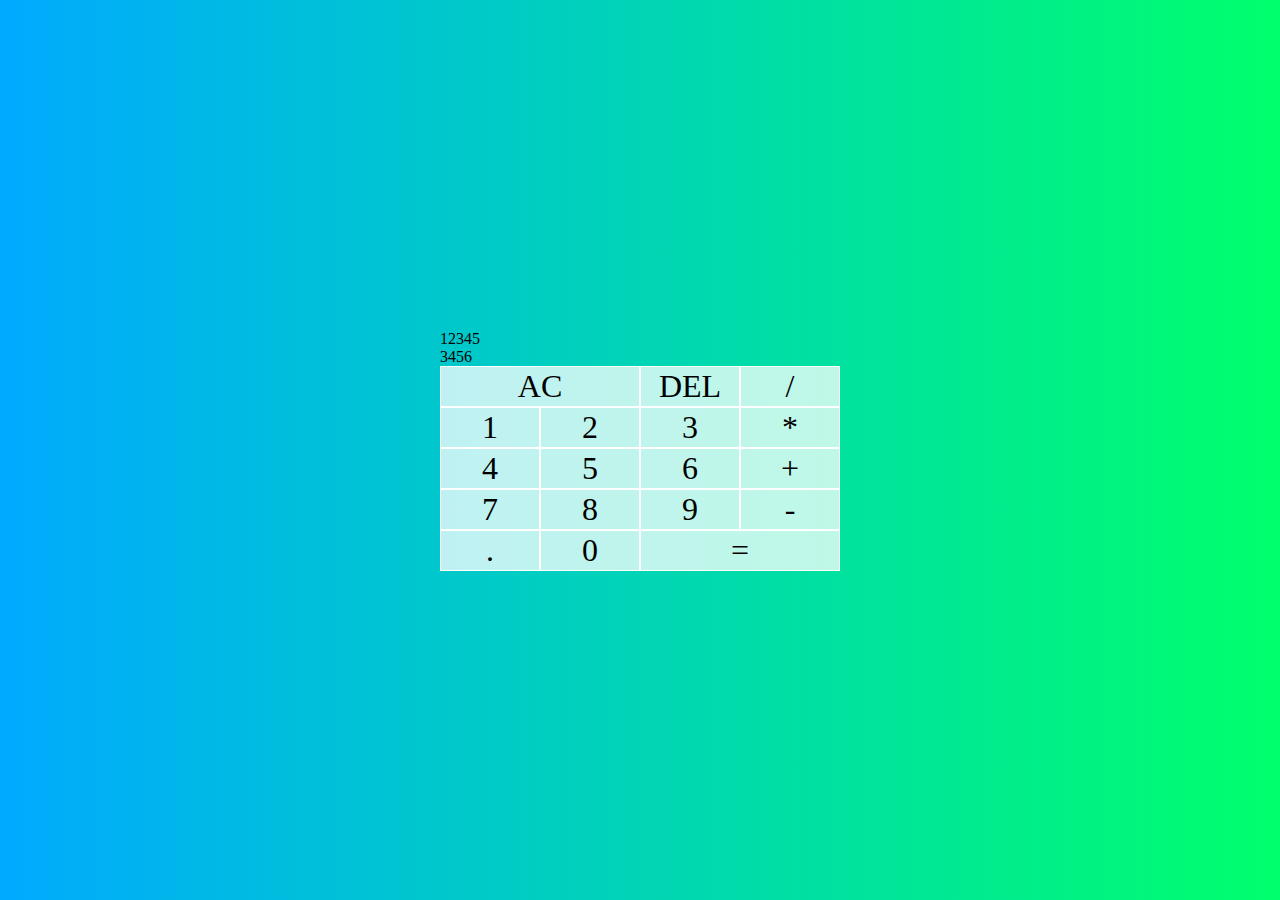
==== Calculator/index.html @ 91e5857d "Working on calculator project" ====
<!DOCTYPE html>
<html lang="en">
<head>
    <meta charset="UTF-8">
    <meta name="viewport" content="width=device-width, initial-scale=1.0">
    <link rel="stylesheet" href="style.css">
    <title>Calculator</title>
</head>
<body>
    <div class="calculator-grid">
        <div class="output">
            <div class="previous-operand">12345</div>
            <div class="current-operand">3456</div>
        </div>
        <button class="span-two">AC</button>
        <button>DEL</button>
        <button>/</button>
        <button>1</button>
        <button>2</button>
        <button>3</button>
        <button>*</button>
        <button>4</button>
        <button>5</button>
        <button>6</button>
        <button>+</button>
        <button>7</button>
        <button>8</button>
        <button>9</button>
        <button>-</button>
        <button>.</button>
        <button>0</button>
        <button class="span-two">=</button>

    </div>
    <script src="script.js"></script>
</body>
</html>
---- Calculator/style.css ----
*,*::after,*::before{
    box-sizing: border-box;
    font-weight: normal;
    font-family: Georgia, 'Times New Roman', Times, serif;
}

body{
    margin: 0;
    padding: 0;
    background: linear-gradient(to right, #00AAFF,#00FF6C);
}
.calculator-grid{
    display: grid;
    justify-content: center;
    align-content: center;
    min-height: 100vh;
    grid-template-columns: repeat(4,100px);
    grid-template-rows: minmax(120px,auto), repeat(5,100px);

}
.calculator-grid > button {
    cursor: pointer;
    font-size: 2rem;
    border: 1px solid #fff;
    outline: none;
    background-color: rgba(255, 255, 255, .75);
}
.calculator-grid button:hover{
    background-color: rgba(255, 255, 255, .9);
}
.span-two{
    grid-column: span 2;
}
.output{
    grid-column: 1/-1;
}
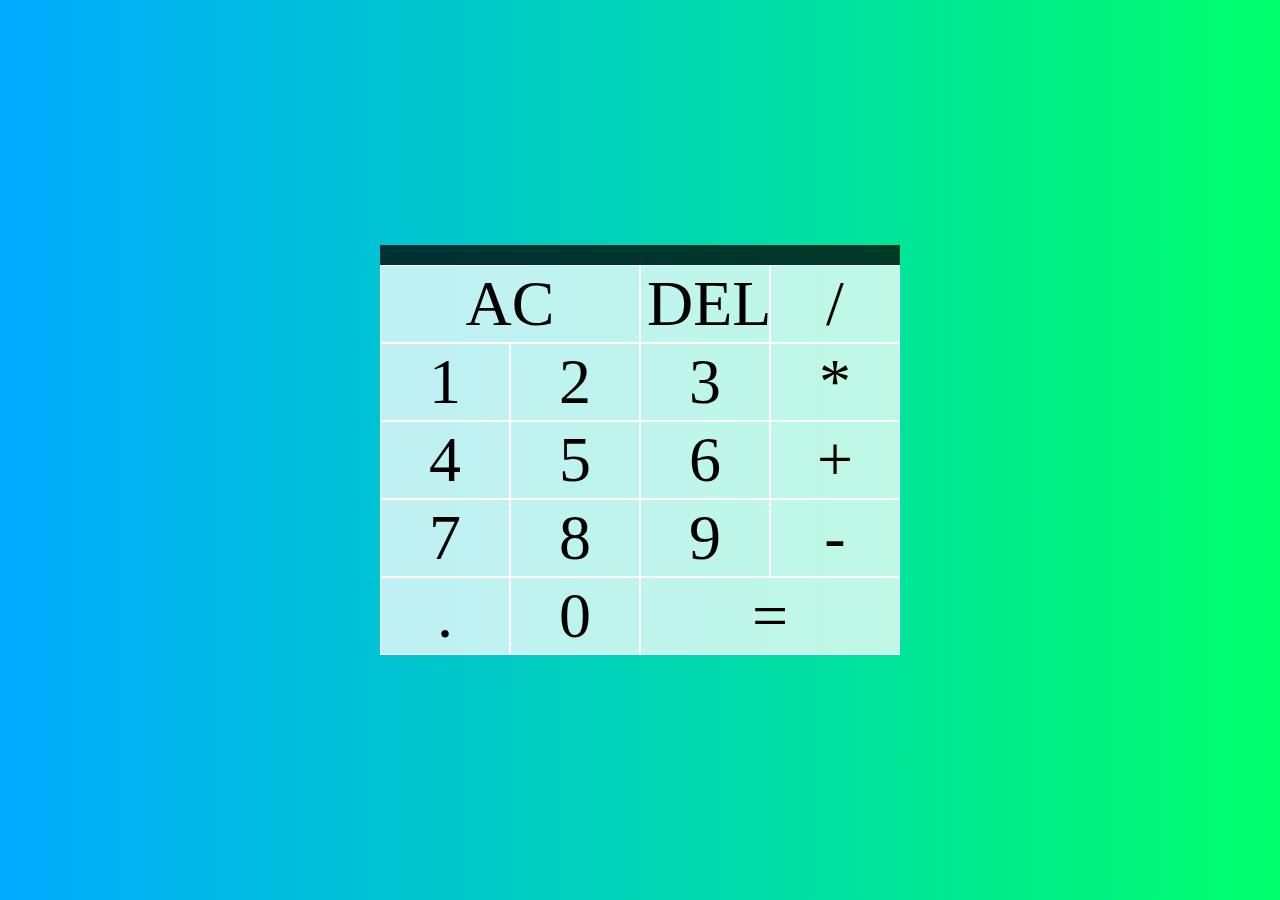
==== commit 8067a102: "Working on calculator project" ====
--- a/Calculator/index.html
+++ b/Calculator/index.html
@@ -8,29 +8,30 @@
 </head>
 <body>
     <div class="calculator-grid">
+
         <div class="output">
-            <div class="previous-operand">12345</div>
-            <div class="current-operand">3456</div>
+            <div data-previous-operand class="previous-operand"></div>
+            <div data-current-operand class="current-operand"></div>
         </div>
-        <button class="span-two">AC</button>
-        <button>DEL</button>
-        <button>/</button>
-        <button>1</button>
-        <button>2</button>
-        <button>3</button>
-        <button>*</button>
-        <button>4</button>
-        <button>5</button>
-        <button>6</button>
-        <button>+</button>
-        <button>7</button>
-        <button>8</button>
-        <button>9</button>
-        <button>-</button>
-        <button>.</button>
-        <button>0</button>
-        <button class="span-two">=</button>
 
+        <button data-all-clear class="span-two">AC</button>
+        <button data-delete>DEL</button>
+        <button data-opearation >/</button>
+        <button data-number>1</button>
+        <button data-number>2</button>
+        <button data-number>3</button>
+        <button data-opearation>*</button>
+        <button data-number>4</button>
+        <button data-number>5</button>
+        <button data-number>6</button>
+        <button data-opearation>+</button>
+        <button data-number>7</button>
+        <button data-number>8</button>
+        <button data-number>9</button>
+        <button data-opearation>-</button>
+        <button data-number>.</button>
+        <button data-number>0</button>
+        <button data-equals class="span-two">=</button>
     </div>
     <script src="script.js"></script>
 </body>
--- a/Calculator/style.css
+++ b/Calculator/style.css
@@ -14,13 +14,13 @@
     justify-content: center;
     align-content: center;
     min-height: 100vh;
-    grid-template-columns: repeat(4,100px);
+    grid-template-columns: repeat(4,130px);
     grid-template-rows: minmax(120px,auto), repeat(5,100px);
 
 }
 .calculator-grid > button {
     cursor: pointer;
-    font-size: 2rem;
+    font-size: 4rem;
     border: 1px solid #fff;
     outline: none;
     background-color: rgba(255, 255, 255, .75);
@@ -33,4 +33,20 @@
 }
 .output{
     grid-column: 1/-1;
+    background: rgba(0, 0, 0, .75);
+    display: flex;
+    align-items: flex-end;
+    justify-content: space-around;
+    flex-direction: column;
+    padding: 10px;
+    word-wrap: break-word; 
+    word-break: break-all; 
+}
+.output .previous-operand{
+    color: rgba(255, 255, 255, .75);
+    font-size: 3.5rem;
+}
+.output .current-operand{
+    color: white;
+    font-size: 4.5rem;
 }